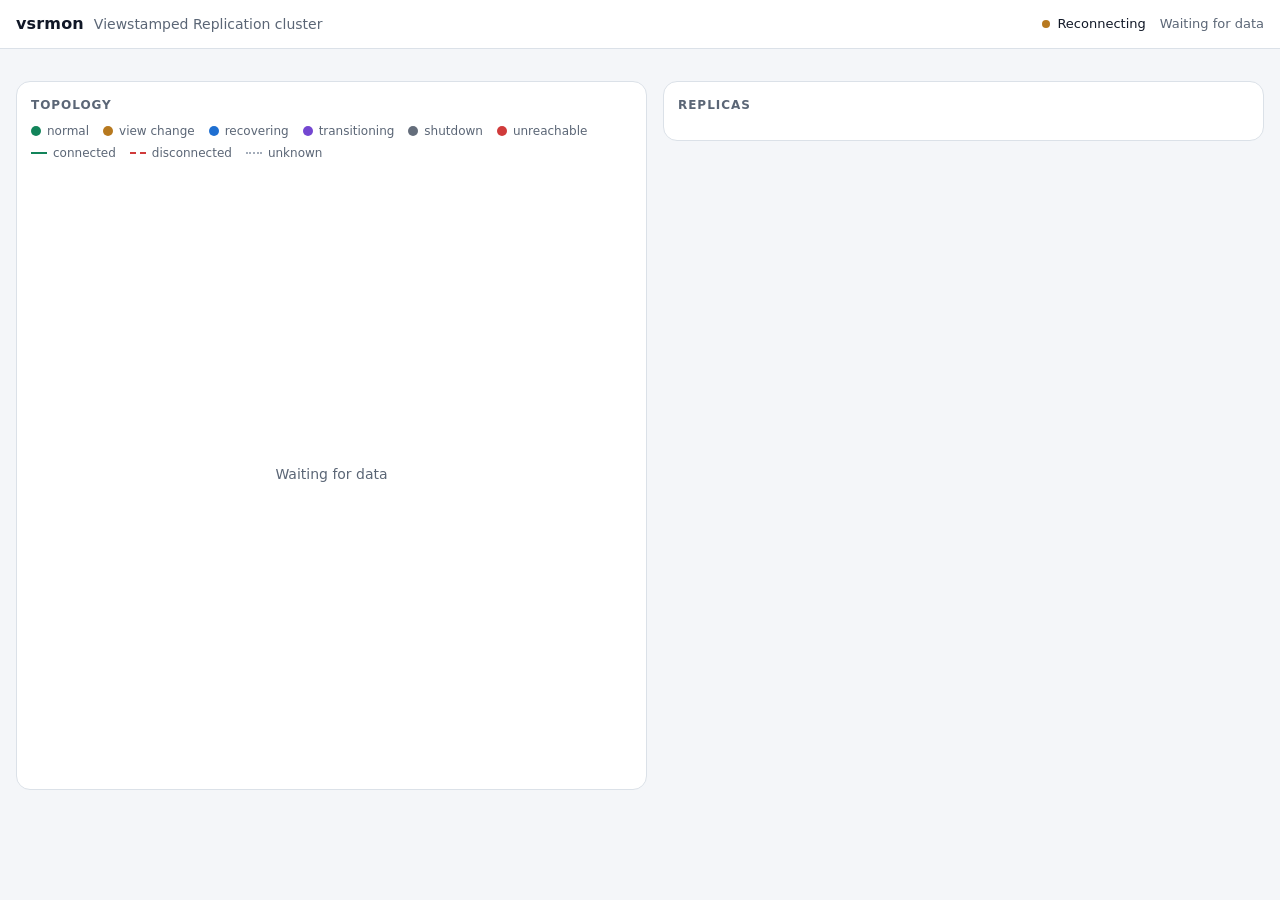
==== internal/vsrmon/web/index.html @ 5d6f699e "Add vsrdemo: local 5-replica kv cluster with periodic random queries and dashboard; move monitor to " ====
<!doctype html>
<html lang="en">
<head>
  <meta charset="utf-8">
  <meta name="viewport" content="width=device-width, initial-scale=1">
  <meta name="color-scheme" content="dark light">
  <title>VSR Monitor</title>
  <link rel="stylesheet" href="style.css">
</head>
<body>
  <header class="topbar">
    <div class="brand">
      <h1>vsrmon</h1>
      <span class="muted">Viewstamped Replication cluster</span>
    </div>
    <div class="status">
      <span id="conn" class="conn" data-state="reconnecting"><i class="dot"></i><span id="conn-label">Reconnecting</span></span>
      <span id="updated" class="muted">Waiting for data</span>
    </div>
  </header>

  <main class="page">
    <section id="summary" class="summary" aria-label="Cluster summary"></section>

    <div class="layout">
      <section class="panel" aria-label="Topology">
        <div class="panel-head">
          <h2>Topology</h2>
          <ul class="legend">
            <li data-status="normal"><i class="swatch"></i>normal</li>
            <li data-status="view-change"><i class="swatch"></i>view change</li>
            <li data-status="recovering"><i class="swatch"></i>recovering</li>
            <li data-status="transitioning"><i class="swatch"></i>transitioning</li>
            <li data-status="shutdown"><i class="swatch"></i>shutdown</li>
            <li data-status="unreachable"><i class="swatch"></i>unreachable</li>
            <li data-edge="up"><i class="swatch line"></i>connected</li>
            <li data-edge="down"><i class="swatch line"></i>disconnected</li>
            <li data-edge="unknown"><i class="swatch line"></i>unknown</li>
          </ul>
        </div>
        <div class="graph-wrap">
          <svg id="graph" viewBox="0 0 560 560" role="img" aria-label="Replica topology"></svg>
          <p id="empty" class="empty">Waiting for data</p>
        </div>
      </section>

      <section class="panel" aria-label="Replicas">
        <div class="panel-head">
          <h2>Replicas</h2>
        </div>
        <div id="cards" class="cards"></div>
      </section>
    </div>
  </main>

  <div id="tip" class="tip" role="tooltip" hidden></div>
  <script type="module" src="app.js"></script>
</body>
</html>
---- internal/vsrmon/web/style.css ----
:root {
  color-scheme: dark;
  --bg: #0b1017;
  --surface: #121a24;
  --surface-2: #172230;
  --line: #233142;
  --text: #e6edf5;
  --muted: #8593a5;
  --accent: #7ea8ff;
  --ok: #34d399;
  --warn: #f2b84b;
  --info: #5fb3ff;
  --transit: #b58cf7;
  --shutdown: #7d8796;
  --bad: #ff6b6b;
  --unknown: #556274;
  --on-fill: #0b1017;
  --font: system-ui, -apple-system, "Segoe UI", Roboto, "Helvetica Neue", Arial, sans-serif;
  --mono: ui-monospace, SFMono-Regular, Menlo, Consolas, monospace;
}

@media (prefers-color-scheme: light) {
  :root {
    color-scheme: light;
    --bg: #f4f6f9;
    --surface: #ffffff;
    --surface-2: #f0f3f7;
    --line: #dbe1e8;
    --text: #111827;
    --muted: #5b6676;
    --accent: #2f5fd0;
    --ok: #12845a;
    --warn: #b7791f;
    --info: #1f6fd1;
    --transit: #7447d1;
    --shutdown: #646d7b;
    --bad: #d03b3b;
    --unknown: #a4adba;
    --on-fill: #ffffff;
  }
}

*,
*::before,
*::after {
  box-sizing: border-box;
}

[hidden] {
  display: none !important;
}

html {
  -webkit-text-size-adjust: 100%;
}

body {
  margin: 0;
  min-height: 100vh;
  background: var(--bg);
  color: var(--text);
  font: 14px/1.5 var(--font);
  font-variant-numeric: tabular-nums;
}

h1,
h2,
p,
dl,
dd,
ul {
  margin: 0;
}

h1 {
  font-size: 16px;
  font-weight: 650;
  letter-spacing: 0.01em;
}

h2 {
  font-size: 12px;
  font-weight: 600;
  letter-spacing: 0.08em;
  text-transform: uppercase;
  color: var(--muted);
}

.muted {
  color: var(--muted);
}

[data-status] {
  --c: var(--unknown);
}

[data-status="normal"] {
  --c: var(--ok);
}

[data-status="view-change"] {
  --c: var(--warn);
}

[data-status="recovering"] {
  --c: var(--info);
}

[data-status="transitioning"] {
  --c: var(--transit);
}

[data-status="shutdown"] {
  --c: var(--shutdown);
}

[data-status="unreachable"] {
  --c: var(--bad);
}

[data-edge="up"] {
  --c: var(--ok);
}

[data-edge="down"] {
  --c: var(--bad);
}

[data-edge="unknown"] {
  --c: var(--unknown);
}

.topbar {
  position: sticky;
  top: 0;
  z-index: 5;
  display: flex;
  flex-wrap: wrap;
  align-items: center;
  justify-content: space-between;
  gap: 8px 16px;
  padding: 12px 16px;
  background: var(--surface);
  border-bottom: 1px solid var(--line);
}

.brand {
  display: flex;
  align-items: baseline;
  flex-wrap: wrap;
  gap: 4px 10px;
  min-width: 0;
}

.status {
  display: flex;
  flex-wrap: wrap;
  align-items: center;
  gap: 6px 14px;
  font-size: 13px;
  color: var(--muted);
}

.conn {
  display: inline-flex;
  align-items: center;
  gap: 7px;
  font-weight: 500;
  color: var(--text);
}

.conn .dot {
  width: 8px;
  height: 8px;
  border-radius: 50%;
  background: var(--c);
}

.conn[data-state="live"] {
  --c: var(--ok);
}

.conn[data-state="reconnecting"] {
  --c: var(--warn);
}

.conn[data-state="demo"] {
  --c: var(--accent);
}

.conn[data-state="live"] .dot {
  animation: blink 2s ease-in-out infinite;
}

@keyframes blink {
  50% {
    opacity: 0.35;
  }
}

.page {
  display: grid;
  grid-template-columns: minmax(0, 1fr);
  gap: 16px;
  max-width: 1280px;
  margin: 0 auto;
  padding: 16px;
}

.summary {
  display: grid;
  grid-template-columns: repeat(auto-fit, minmax(130px, 1fr));
  gap: 12px;
}

.tile {
  display: flex;
  flex-direction: column;
  gap: 2px;
  min-width: 0;
  padding: 12px 14px;
  background: var(--surface);
  border: 1px solid var(--line);
  border-radius: 12px;
}

.tile-label {
  font-size: 12px;
  color: var(--muted);
}

.tile-value {
  font-size: 22px;
  font-weight: 600;
  line-height: 1.25;
  overflow-wrap: anywhere;
}

.tile-sub {
  font-size: 12px;
  color: var(--muted);
}

.tile[data-tone="ok"] .tile-value {
  color: var(--ok);
}

.tile[data-tone="warn"] .tile-value {
  color: var(--warn);
}

.tile[data-tone="bad"] .tile-value {
  color: var(--bad);
}

.layout {
  display: grid;
  gap: 16px;
  grid-template-columns: minmax(0, 1fr);
}

@media (min-width: 980px) {
  .layout {
    grid-template-columns: minmax(0, 1.05fr) minmax(0, 1fr);
    align-items: start;
  }
}

.panel {
  min-width: 0;
  padding: 14px;
  background: var(--surface);
  border: 1px solid var(--line);
  border-radius: 14px;
}

.panel-head {
  display: flex;
  flex-wrap: wrap;
  align-items: center;
  justify-content: space-between;
  gap: 8px 16px;
  margin-bottom: 12px;
}

.legend {
  display: flex;
  flex-wrap: wrap;
  gap: 4px 14px;
  padding: 0;
  list-style: none;
  font-size: 12px;
  color: var(--muted);
}

.legend li {
  display: inline-flex;
  align-items: center;
  gap: 6px;
}

.swatch {
  width: 10px;
  height: 10px;
  border-radius: 50%;
  background: var(--c);
}

.swatch.line {
  width: 16px;
  height: 0;
  border-radius: 0;
  border-top: 2px solid var(--c);
  background: none;
}

[data-edge="down"] .swatch.line {
  border-top-style: dashed;
}

[data-edge="unknown"] .swatch.line {
  border-top-style: dotted;
}

.graph-wrap {
  position: relative;
  min-height: 260px;
}

#graph {
  display: block;
  width: 100%;
  height: auto;
  max-height: 72vh;
}

.empty {
  position: absolute;
  inset: 0;
  display: grid;
  place-items: center;
  color: var(--muted);
}

.edge {
  fill: none;
  stroke-linecap: round;
}

.edge-up {
  stroke: var(--ok);
}

.edge-down {
  stroke: var(--bad);
  stroke-dasharray: 6 5;
}

.edge-unknown {
  stroke: var(--unknown);
  stroke-dasharray: 2 4;
  opacity: 0.7;
}

.edge.flowing {
  stroke-dasharray: 9 7;
  animation: flow 1.1s linear infinite;
}

@keyframes flow {
  to {
    stroke-dashoffset: -16;
  }
}

.edge-group.dim {
  opacity: 0.12;
}

.hit {
  fill: none;
  stroke: transparent;
  stroke-width: 16;
  pointer-events: stroke;
}

.arrow-up {
  fill: var(--ok);
}

.arrow-down {
  fill: var(--bad);
}

.arrow-unknown {
  fill: var(--unknown);
}

.node {
  cursor: pointer;
}

.node .body {
  fill: var(--c);
  stroke: var(--surface);
  stroke-width: 3;
}

.node .ring {
  fill: none;
  stroke: var(--accent);
  stroke-width: 2.5;
}

.node.is-selected .body {
  stroke: var(--text);
  stroke-width: 2.5;
}

.node[data-status="unknown"] {
  opacity: 0.45;
}

.node[data-status="unknown"] .body {
  fill: none;
  stroke: var(--unknown);
  stroke-width: 1.5;
  stroke-dasharray: 3 3;
}

.node-view {
  fill: var(--on-fill);
  font-size: 12px;
  font-weight: 700;
  pointer-events: none;
}

.badge circle {
  fill: var(--accent);
}

.badge text {
  fill: var(--on-fill);
  font-size: 11px;
  font-weight: 700;
}

.label {
  fill: var(--text);
  font-family: var(--mono);
  font-size: 15px;
  paint-order: stroke;
  stroke: var(--bg);
  stroke-width: 5px;
  stroke-linejoin: round;
  pointer-events: none;
}

.label.is-primary {
  font-weight: 700;
}

.cards {
  display: grid;
  gap: 12px;
  grid-template-columns: repeat(auto-fill, minmax(260px, 1fr));
}

.card {
  position: relative;
  display: flex;
  flex-direction: column;
  gap: 12px;
  min-width: 0;
  padding: 14px 14px 14px 16px;
  background: var(--surface-2);
  border: 1px solid var(--line);
  border-radius: 12px;
  cursor: pointer;
}

.card::before {
  content: "";
  position: absolute;
  left: 0;
  top: 14px;
  bottom: 14px;
  width: 3px;
  border-radius: 0 3px 3px 0;
  background: var(--c);
}

.card:hover,
.card:focus-visible {
  border-color: var(--accent);
  outline: none;
}

.card.is-selected {
  border-color: var(--accent);
  box-shadow: inset 0 0 0 1px var(--accent);
}

.card.stale .kv,
.card.stale .sparks {
  opacity: 0.5;
}

.card-head {
  display: flex;
  align-items: flex-start;
  justify-content: space-between;
  gap: 8px;
}

.card-id {
  display: flex;
  align-items: center;
  gap: 6px;
  min-width: 0;
}

.addr {
  font-family: var(--mono);
  font-weight: 600;
  overflow-wrap: anywhere;
}

.chip {
  display: inline-flex;
  flex: none;
  align-items: center;
  gap: 6px;
  padding: 2px 9px;
  font-size: 12px;
  color: var(--c);
  background: color-mix(in srgb, var(--c) 14%, transparent);
  border-radius: 999px;
}

.chip::before {
  content: "";
  width: 6px;
  height: 6px;
  border-radius: 50%;
  background: var(--c);
}

.pbadge {
  display: inline-grid;
  flex: none;
  place-items: center;
  width: 18px;
  height: 18px;
  border-radius: 50%;
  background: var(--accent);
  color: var(--on-fill);
  font-size: 11px;
  font-weight: 700;
}

.kv {
  display: grid;
  gap: 8px 14px;
  grid-template-columns: repeat(2, minmax(0, 1fr));
}

.stats {
  display: grid;
  gap: 12px;
}

.kv > div {
  min-width: 0;
}

.log-head {
  display: flex;
  justify-content: space-between;
  gap: 8px;
  font-size: 12px;
  color: var(--muted);
}

.kv dt {
  font-size: 12px;
  color: var(--muted);
}

.kv dd {
  font-weight: 500;
  overflow-wrap: anywhere;
}

.bar {
  height: 6px;
  margin-top: 6px;
  overflow: hidden;
  background: var(--line);
  border-radius: 3px;
}

.bar-fill {
  display: block;
  height: 100%;
  background: var(--accent);
  border-radius: 3px;
}

.sparks {
  display: grid;
  gap: 12px;
  grid-template-columns: repeat(2, minmax(0, 1fr));
}

.spark-block {
  min-width: 0;
}

.spark-head {
  display: flex;
  justify-content: space-between;
  font-size: 12px;
  color: var(--muted);
}

.spark {
  display: block;
  width: 100%;
  height: 36px;
  margin-top: 4px;
}

.spark-line {
  fill: none;
  stroke: var(--accent);
  stroke-width: 1.5;
  stroke-linejoin: round;
  vector-effect: non-scaling-stroke;
}

.spark-area {
  fill: var(--accent);
  opacity: 0.14;
}

.card-notice {
  font-size: 12px;
  color: var(--bad);
  overflow-wrap: anywhere;
}

.tip {
  position: fixed;
  left: 0;
  top: 0;
  z-index: 10;
  max-width: 280px;
  padding: 10px 12px;
  font-size: 12px;
  color: var(--text);
  background: var(--surface-2);
  border: 1px solid var(--line);
  border-radius: 10px;
  box-shadow: 0 10px 30px rgb(0 0 0 / 0.35);
  pointer-events: none;
}

.tip-title {
  margin-bottom: 6px;
  font-family: var(--mono);
  font-weight: 600;
  overflow-wrap: anywhere;
}

.tip dl {
  display: grid;
  gap: 3px 14px;
  grid-template-columns: auto minmax(0, 1fr);
}

.tip dt {
  color: var(--muted);
}

.tip dd {
  text-align: right;
  overflow-wrap: anywhere;
}

@media (max-width: 560px) {
  .topbar {
    padding: 10px 16px;
  }

  .status {
    width: 100%;
    justify-content: space-between;
  }

  .page {
    gap: 14px;
  }

  .panel {
    padding: 12px;
  }

  .cards {
    grid-template-columns: minmax(0, 1fr);
  }

  .tile-value {
    font-size: 20px;
  }

  .summary > :last-child:nth-child(odd) {
    grid-column: 1 / -1;
  }
}

@media (prefers-reduced-motion: reduce) {
  .edge.flowing,
  .conn[data-state="live"] .dot {
    animation: none;
  }
}
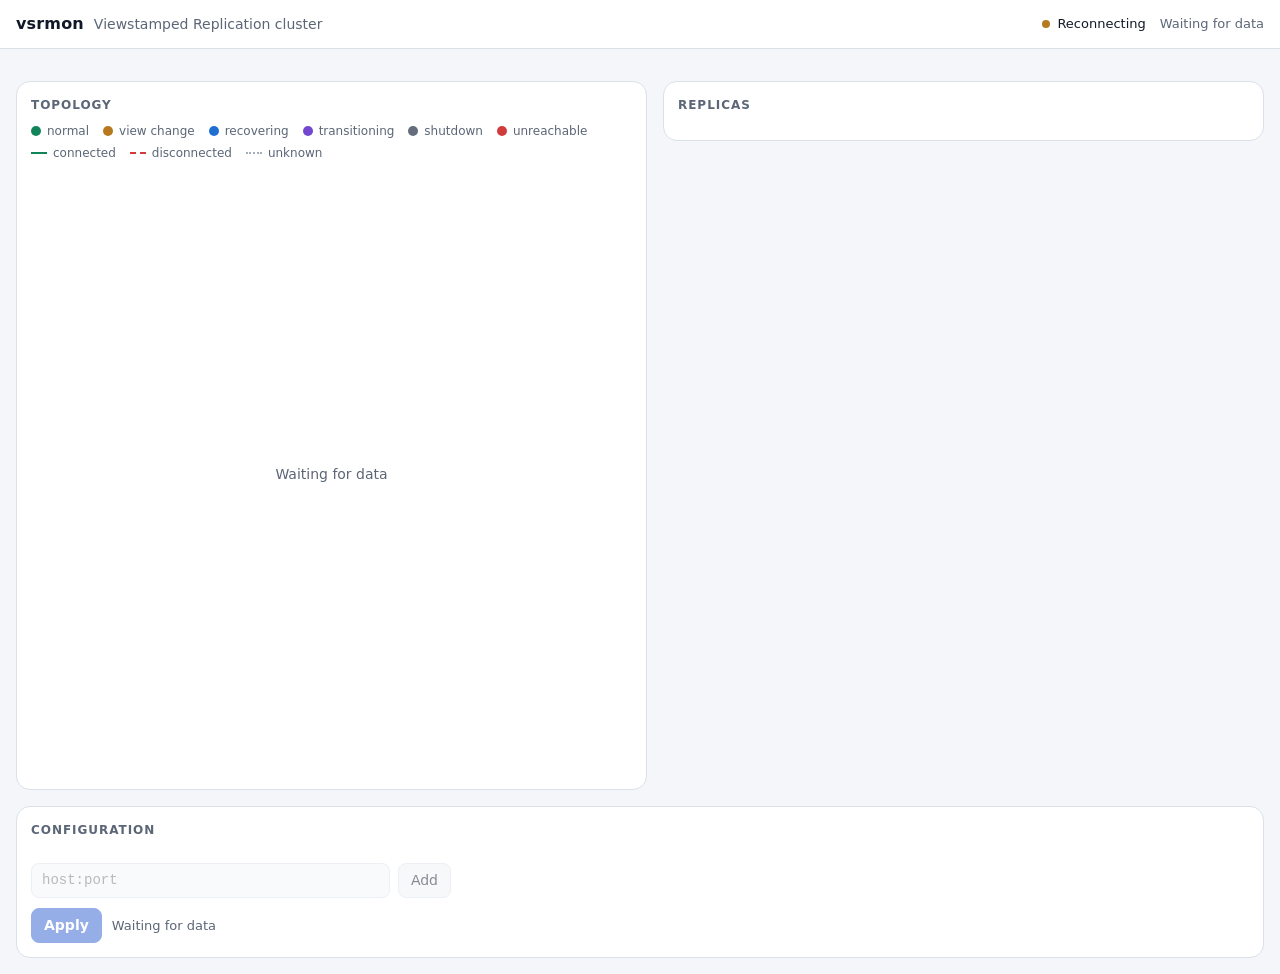
==== commit e00cf5d6: "Reconfigure from the dashboard: POST /api/reconfigure, config editor, member discovery, spares in vs" ====
--- a/internal/vsrmon/web/index.html
+++ b/internal/vsrmon/web/index.html
@@ -51,6 +51,24 @@
         <div id="cards" class="cards"></div>
       </section>
     </div>
+
+    <section id="config" class="panel" aria-label="Configuration">
+      <div class="panel-head">
+        <h2>Configuration</h2>
+        <span id="config-epoch" class="muted"></span>
+      </div>
+      <ol id="config-members" class="members"></ol>
+      <form id="config-add" class="config-add">
+        <input id="config-input" type="text" disabled placeholder="host:port" autocomplete="off" spellcheck="false" aria-label="Replica address to add">
+        <button type="submit" disabled>Add</button>
+      </form>
+      <div id="config-spares" class="spares"></div>
+      <div class="config-actions">
+        <button id="config-apply" class="btn-primary" type="button" disabled>Apply</button>
+        <button id="config-reset" type="button" hidden>Reset</button>
+        <span id="config-msg" class="config-msg" role="status">Waiting for data</span>
+      </div>
+    </section>
   </main>
 
   <div id="tip" class="tip" role="tooltip" hidden></div>
--- a/internal/vsrmon/web/style.css
+++ b/internal/vsrmon/web/style.css
@@ -460,6 +460,167 @@
   font-weight: 700;
 }
 
+button,
+input {
+  font: inherit;
+  color: inherit;
+}
+
+button {
+  padding: 6px 12px;
+  background: var(--surface-2);
+  border: 1px solid var(--line);
+  border-radius: 8px;
+  cursor: pointer;
+}
+
+button:hover:not(:disabled) {
+  border-color: var(--accent);
+}
+
+button:focus-visible,
+input:focus-visible {
+  outline: 2px solid var(--accent);
+  outline-offset: 1px;
+}
+
+button:disabled,
+input:disabled {
+  opacity: 0.5;
+  cursor: not-allowed;
+}
+
+.btn-primary {
+  background: var(--accent);
+  border-color: var(--accent);
+  color: var(--on-fill);
+  font-weight: 600;
+}
+
+.members {
+  display: grid;
+  grid-template-columns: repeat(auto-fill, minmax(220px, 1fr));
+  gap: 8px;
+  padding: 0;
+  margin: 0 0 12px;
+  list-style: none;
+  counter-reset: member;
+}
+
+.member {
+  display: flex;
+  align-items: center;
+  gap: 8px;
+  min-width: 0;
+  padding: 6px 6px 6px 12px;
+  background: var(--surface-2);
+  border: 1px solid var(--line);
+  border-radius: 10px;
+}
+
+.member:not(.is-removed)::before {
+  counter-increment: member;
+  content: counter(member);
+  font-size: 12px;
+  color: var(--muted);
+}
+
+.member .addr {
+  flex: 1;
+  min-width: 0;
+}
+
+.member.is-removed .addr {
+  color: var(--muted);
+  text-decoration: line-through;
+}
+
+.tag {
+  flex: none;
+  padding: 1px 8px;
+  font-size: 12px;
+  border-radius: 999px;
+}
+
+.tag-new {
+  color: var(--ok);
+  background: color-mix(in srgb, var(--ok) 14%, transparent);
+}
+
+.tag-removed {
+  color: var(--bad);
+  background: color-mix(in srgb, var(--bad) 14%, transparent);
+}
+
+.icon-btn {
+  flex: none;
+  width: 28px;
+  height: 28px;
+  padding: 0;
+  line-height: 1;
+}
+
+.config-add {
+  display: flex;
+  gap: 8px;
+  max-width: 420px;
+  margin-bottom: 10px;
+}
+
+.config-add input {
+  flex: 1;
+  min-width: 0;
+  padding: 6px 10px;
+  font-family: var(--mono);
+  background: var(--bg);
+  border: 1px solid var(--line);
+  border-radius: 8px;
+}
+
+.spares {
+  display: flex;
+  flex-wrap: wrap;
+  align-items: center;
+  gap: 6px 8px;
+  margin-bottom: 12px;
+  font-size: 13px;
+}
+
+.spares:empty {
+  display: none;
+}
+
+.spare {
+  padding: 3px 10px;
+  font-family: var(--mono);
+  font-size: 12px;
+  border-style: dashed;
+}
+
+.config-actions {
+  display: flex;
+  flex-wrap: wrap;
+  align-items: center;
+  gap: 8px 10px;
+}
+
+.config-msg {
+  font-size: 13px;
+  color: var(--muted);
+}
+
+.config-msg[data-tone="ok"] {
+  color: var(--ok);
+}
+
+.config-msg[data-tone="warn"] {
+  color: var(--warn);
+}
+
+.config-msg[data-tone="bad"] {
+  color: var(--bad);
+}
+
 .cards {
   display: grid;
   gap: 12px;
@@ -472,24 +633,13 @@
   flex-direction: column;
   gap: 12px;
   min-width: 0;
-  padding: 14px 14px 14px 16px;
+  padding: 14px;
   background: var(--surface-2);
   border: 1px solid var(--line);
   border-radius: 12px;
   cursor: pointer;
 }
 
-.card::before {
-  content: "";
-  position: absolute;
-  left: 0;
-  top: 14px;
-  bottom: 14px;
-  width: 3px;
-  border-radius: 0 3px 3px 0;
-  background: var(--c);
-}
-
 .card:hover,
 .card:focus-visible {
   border-color: var(--accent);
@@ -508,9 +658,19 @@
 
 .card-head {
   display: flex;
-  align-items: flex-start;
-  justify-content: space-between;
-  gap: 8px;
+  flex-direction: column;
+  gap: 6px;
+}
+
+.health {
+  display: flex;
+  align-items: center;
+  gap: 6px;
+}
+
+.health-label {
+  font-size: 12px;
+  color: var(--muted);
 }
 
 .card-id {
@@ -530,20 +690,11 @@
   display: inline-flex;
   flex: none;
   align-items: center;
-  gap: 6px;
   padding: 2px 9px;
   font-size: 12px;
   color: var(--c);
   background: color-mix(in srgb, var(--c) 14%, transparent);
   border-radius: 999px;
-}
-
-.chip::before {
-  content: "";
-  width: 6px;
-  height: 6px;
-  border-radius: 50%;
-  background: var(--c);
 }
 
 .pbadge {
